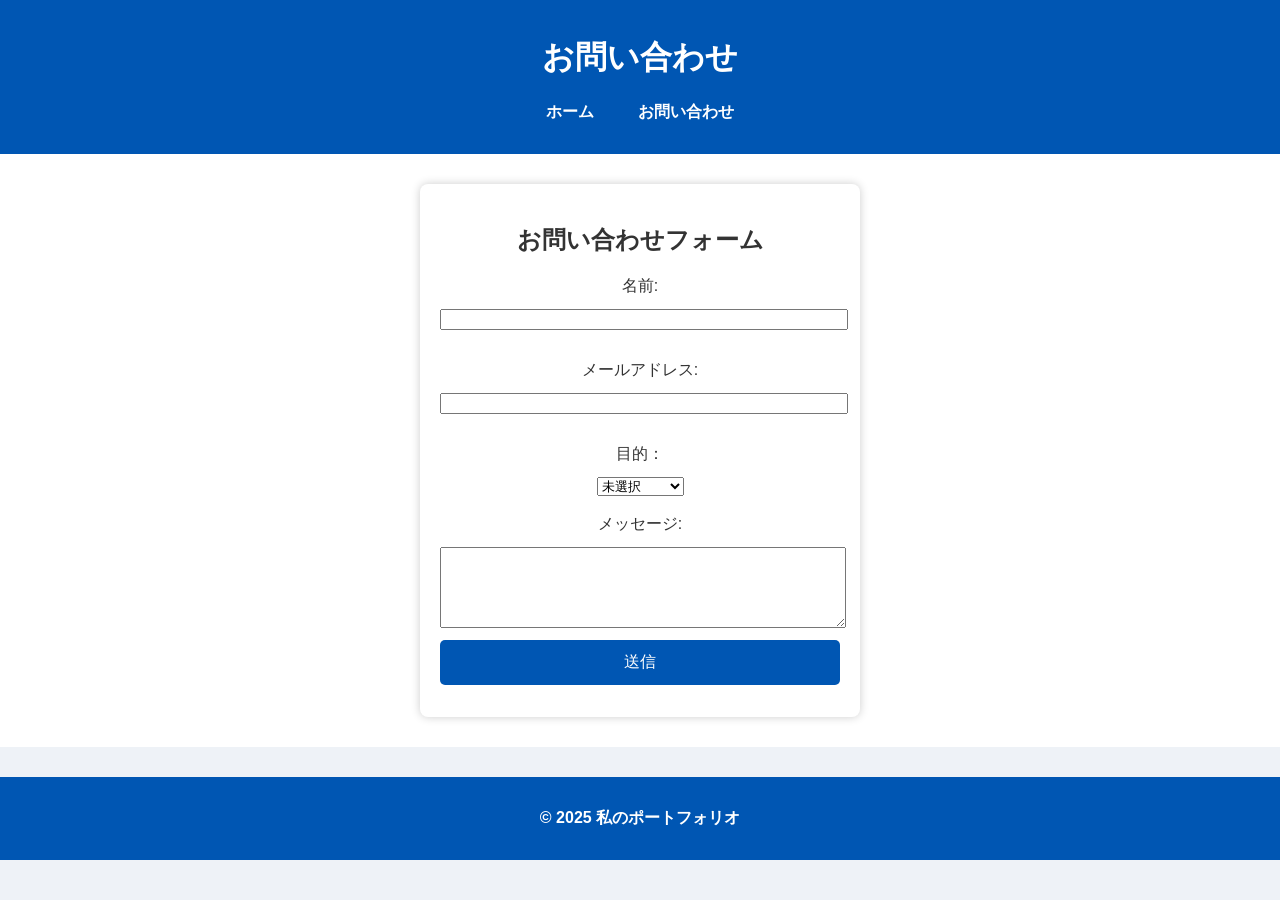
==== contact.html @ caee3812 "テストフォルダ配下のクリーニング" ====
<!-- contact.html -->
<!DOCTYPE html>
<html lang="ja">

    <head>
        <meta charset="UTF-8">
        <meta name="viewport" content="width=device-width, initial-scale=1.0">
        <title>お問い合わせ</title>
        <link rel="stylesheet" href="css/style.css">
    </head>

    <body>
        <header>
            <h1>お問い合わせ</h1>
            <nav>
                <ul class="nav-list">
                    <li><a href="index.html">ホーム</a></li>
                    <li><a href="contact.html">お問い合わせ</a></li>
                </ul>
            </nav>
        </header>
        <main>
            <section class="contact-form">
                <h2>お問い合わせフォーム</h2>
                <form action="#" method="POST">
                    <label for="name">名前:</label>
                    <input type="text" id="name" name="name" required><br>

                    <label for="email">メールアドレス:</label>
                    <input type="email" id="email" name="email" required><br>

                    <label for="purpose">目的：</label>
                    <select name="choice" id="choice">
                        <option value="not_choice">未選択</option>
                        <option value="recruitment">リクルート</option>
                        <option value="question">質問</option>
                        <option value="job_request">仕事依頼</option>
                    </select><br><br>

                    <label for="message">メッセージ:</label>
                    <textarea id="message" name="message" rows="5" required></textarea>

                    <button type="submit">送信</button>
                </form>
            </section>
        </main>
        <footer>
            <p>&copy; 2025 私のポートフォリオ</p>
        </footer>
    </body>

</html>
---- css/style.css ----
body {
    font-family: Arial, sans-serif;
    margin: 0;
    padding: 0;
    background-color: #eef2f7;
    color: #333;
}

header {
    background-color: #0056b3;
    color: white;
    padding: 15px 0;
    text-align: center;
}

.nav-list {
    list-style: none;
    padding: 0;
    text-align: center;
}

.nav-list li {
    display: inline;
    margin: 0 20px;
}

.nav-list li a {
    color: white;
    text-decoration: none;
    font-weight: bold;
}

main {
    padding: 30px;
    text-align: center;
    background-color: #ffffff;
}

.profile-img {
    width: 150px;
    border-radius: 50%;
    margin-bottom: 15px;
    border: 3px solid #0056b3;
}

.skills {
    background-color: #cce5ff;
    padding: 20px;
    border-radius: 10px;
    margin-top: 20px;
    box-shadow: 0px 4px 8px rgba(0, 0, 0, 0.1);
}

.skill-list {
    list-style: none;
    padding: 0;
    font-weight: bold;
    color: #004080;
}

.skill-list li {
    background: #007bff;
    color: white;
    padding: 8px;
    margin: 5px 0;
    border-radius: 5px;
    display: inline-block;
}

.portfolio {
    background-color: #e3f2fd;
    padding: 20px;
    border-radius: 10px;
    margin-top: 20px;
    box-shadow: 0px 4px 8px rgba(0, 0, 0, 0.1);
}

.portfolio h2 {
    color: #004080;
    border-bottom: 3px solid #007bff;
    display: inline-block;
    padding-bottom: 5px;
}

.portfolio-items {
    display: flex;
    justify-content: center;
    gap: 20px;
    margin-top: 20px;
}

.portfolio-items img {
    width: 220px;
    height: 160px;
    border-radius: 8px;
    border: 3px solid #007bff;
    background-color: #f8f9fa;
    padding: 5px;
    box-shadow: 0px 4px 8px rgba(0, 0, 0, 0.1);
}

.contact-form {
    max-width: 400px;
    margin: auto;
    background: white;
    padding: 20px;
    border-radius: 8px;
    box-shadow: 0px 0px 10px rgba(0, 0, 0, 0.2);
}

label, input, textarea, button {
    display: block;
    width: 100%;
    margin-bottom: 12px;
}

button {
    background-color: #0056b3;
    color: white;
    padding: 12px;
    border: none;
    border-radius: 5px;
    cursor: pointer;
    font-size: 16px;
}

footer {
    text-align: center;
    padding: 15px;
    background-color: #0056b3;
    color: white;
    margin-top: 30px;
    font-weight: bold;
}
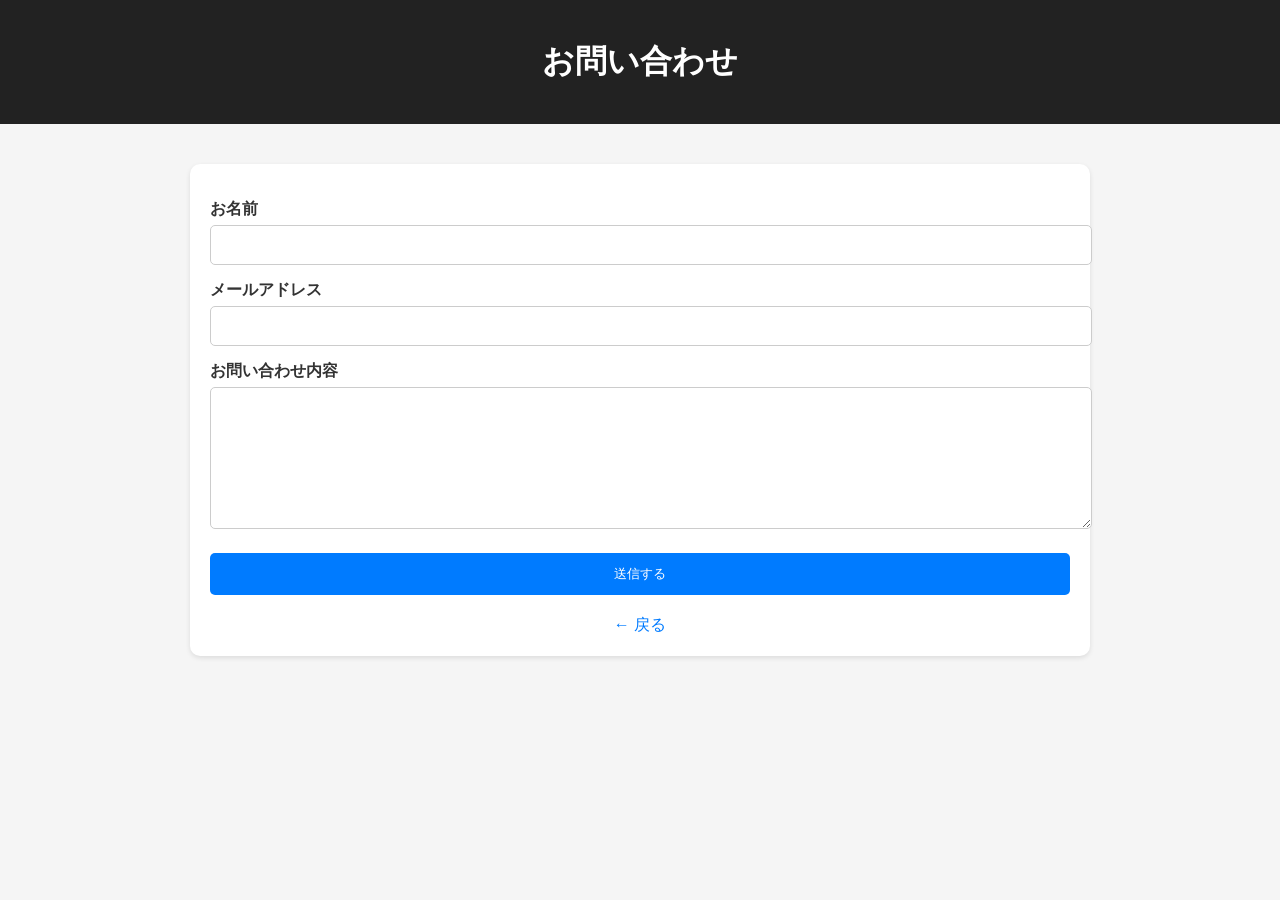
==== commit 517a3829: "課題提出" ====
--- a/contact.html
+++ b/contact.html
@@ -1,52 +1,37 @@
-<!-- contact.html -->
 <!DOCTYPE html>
 <html lang="ja">
+<head>
+  <meta charset="UTF-8">
+  <title>お問い合わせ</title>
+  <meta name="viewport" content="width=device-width, initial-scale=1.0">
+  <link rel="stylesheet" href="css/style.css">
+</head>
+<body>
 
-    <head>
-        <meta charset="UTF-8">
-        <meta name="viewport" content="width=device-width, initial-scale=1.0">
-        <title>お問い合わせ</title>
-        <link rel="stylesheet" href="css/style.css">
-    </head>
+<header>
+  <h1>お問い合わせ</h1>
+</header>
 
-    <body>
-        <header>
-            <h1>お問い合わせ</h1>
-            <nav>
-                <ul class="nav-list">
-                    <li><a href="index.html">ホーム</a></li>
-                    <li><a href="contact.html">お問い合わせ</a></li>
-                </ul>
-            </nav>
-        </header>
-        <main>
-            <section class="contact-form">
-                <h2>お問い合わせフォーム</h2>
-                <form action="#" method="POST">
-                    <label for="name">名前:</label>
-                    <input type="text" id="name" name="name" required><br>
+<section>
+  <div class="card">
+    <form>
+      <label for="name">お名前</label>
+      <input type="text" id="name" required>
 
-                    <label for="email">メールアドレス:</label>
-                    <input type="email" id="email" name="email" required><br>
+      <label for="email">メールアドレス</label>
+      <input type="email" id="email" required>
 
-                    <label for="purpose">目的：</label>
-                    <select name="choice" id="choice">
-                        <option value="not_choice">未選択</option>
-                        <option value="recruitment">リクルート</option>
-                        <option value="question">質問</option>
-                        <option value="job_request">仕事依頼</option>
-                    </select><br><br>
+      <label for="message">お問い合わせ内容</label>
+      <textarea id="message" required></textarea>
 
-                    <label for="message">メッセージ:</label>
-                    <textarea id="message" name="message" rows="5" required></textarea>
+      <button type="submit">送信する</button>
+    </form>
 
-                    <button type="submit">送信</button>
-                </form>
-            </section>
-        </main>
-        <footer>
-            <p>&copy; 2025 私のポートフォリオ</p>
-        </footer>
-    </body>
+    <div class="back-link">
+      <a href="index.html">← 戻る</a>
+    </div>
+  </div>
+</section>
 
+</body>
 </html>
--- a/css/style.css
+++ b/css/style.css
@@ -1,39 +1,19 @@
 body {
-    font-family: Arial, sans-serif;
-    margin: 0;
-    padding: 0;
-    background-color: #eef2f7;
-    color: #333;
+  margin: 0;
+  font-family: Arial, sans-serif;
+  background: #f5f5f5;
+  color: #333;
 }
 
 header {
-    background-color: #0056b3;
-    color: white;
-    padding: 15px 0;
-    text-align: center;
+  background: #222;
+  color: #fff;
+  padding: 40px 20px;
+  text-align: center;
 }
 
-.nav-list {
-    list-style: none;
-    padding: 0;
-    text-align: center;
-}
-
-.nav-list li {
-    display: inline;
-    margin: 0 20px;
-}
-
-.nav-list li a {
-    color: white;
-    text-decoration: none;
-    font-weight: bold;
-}
-
-main {
-    padding: 30px;
-    text-align: center;
-    background-color: #ffffff;
+header h1 {
+  margin: 0;
 }
 
 .profile-img {
@@ -43,92 +23,85 @@
     border: 3px solid #0056b3;
 }
 
-.skills {
-    background-color: #cce5ff;
-    padding: 20px;
-    border-radius: 10px;
-    margin-top: 20px;
-    box-shadow: 0px 4px 8px rgba(0, 0, 0, 0.1);
+section {
+  max-width: 900px;
+  margin: 40px auto;
+  padding: 0 20px;
 }
 
-.skill-list {
-    list-style: none;
-    padding: 0;
-    font-weight: bold;
-    color: #004080;
+h2 {
+  border-bottom: 2px solid #ddd;
+  padding-bottom: 10px;
 }
 
-.skill-list li {
-    background: #007bff;
-    color: white;
-    padding: 8px;
-    margin: 5px 0;
-    border-radius: 5px;
-    display: inline-block;
+.card {
+  background: #fff;
+  padding: 20px;
+  margin: 20px 0;
+  border-radius: 10px;
+  box-shadow: 0 2px 5px rgba(0,0,0,0.1);
 }
 
-.portfolio {
-    background-color: #e3f2fd;
-    padding: 20px;
-    border-radius: 10px;
-    margin-top: 20px;
-    box-shadow: 0px 4px 8px rgba(0, 0, 0, 0.1);
+/* スキル */
+.skills span {
+  display: inline-block;
+  background: #007BFF;
+  color: #fff;
+  padding: 5px 10px;
+  margin: 5px;
+  border-radius: 5px;
+  font-size: 0.9em;
 }
 
-.portfolio h2 {
-    color: #004080;
-    border-bottom: 3px solid #007bff;
-    display: inline-block;
-    padding-bottom: 5px;
+/* フォーム */
+label {
+  display: block;
+  margin-top: 15px;
+  font-weight: bold;
 }
 
-.portfolio-items {
-    display: flex;
-    justify-content: center;
-    gap: 20px;
-    margin-top: 20px;
+input, textarea {
+  width: 100%;
+  padding: 10px;
+  margin-top: 5px;
+  border-radius: 5px;
+  border: 1px solid #ccc;
+  font-size: 1em;
 }
 
-.portfolio-items img {
-    width: 220px;
-    height: 160px;
-    border-radius: 8px;
-    border: 3px solid #007bff;
-    background-color: #f8f9fa;
-    padding: 5px;
-    box-shadow: 0px 4px 8px rgba(0, 0, 0, 0.1);
-}
-
-.contact-form {
-    max-width: 400px;
-    margin: auto;
-    background: white;
-    padding: 20px;
-    border-radius: 8px;
-    box-shadow: 0px 0px 10px rgba(0, 0, 0, 0.2);
-}
-
-label, input, textarea, button {
-    display: block;
-    width: 100%;
-    margin-bottom: 12px;
+textarea {
+  resize: vertical;
+  min-height: 120px;
 }
 
 button {
-    background-color: #0056b3;
-    color: white;
-    padding: 12px;
-    border: none;
-    border-radius: 5px;
-    cursor: pointer;
-    font-size: 16px;
+  margin-top: 20px;
+  padding: 12px;
+  width: 100%;
+  background: #007BFF;
+  color: #fff;
+  border: none;
+  border-radius: 5px;
+  cursor: pointer;
+}
+
+button:hover {
+  background: #0056b3;
+}
+
+.back-link {
+  text-align: center;
+  margin-top: 20px;
 }
 
 footer {
-    text-align: center;
-    padding: 15px;
-    background-color: #0056b3;
-    color: white;
-    margin-top: 30px;
-    font-weight: bold;
+  text-align: center;
+  padding: 20px;
+  background: #222;
+  color: #aaa;
+}
+
+a {
+  color: #007BFF;
+  text-decoration: none;
 }
